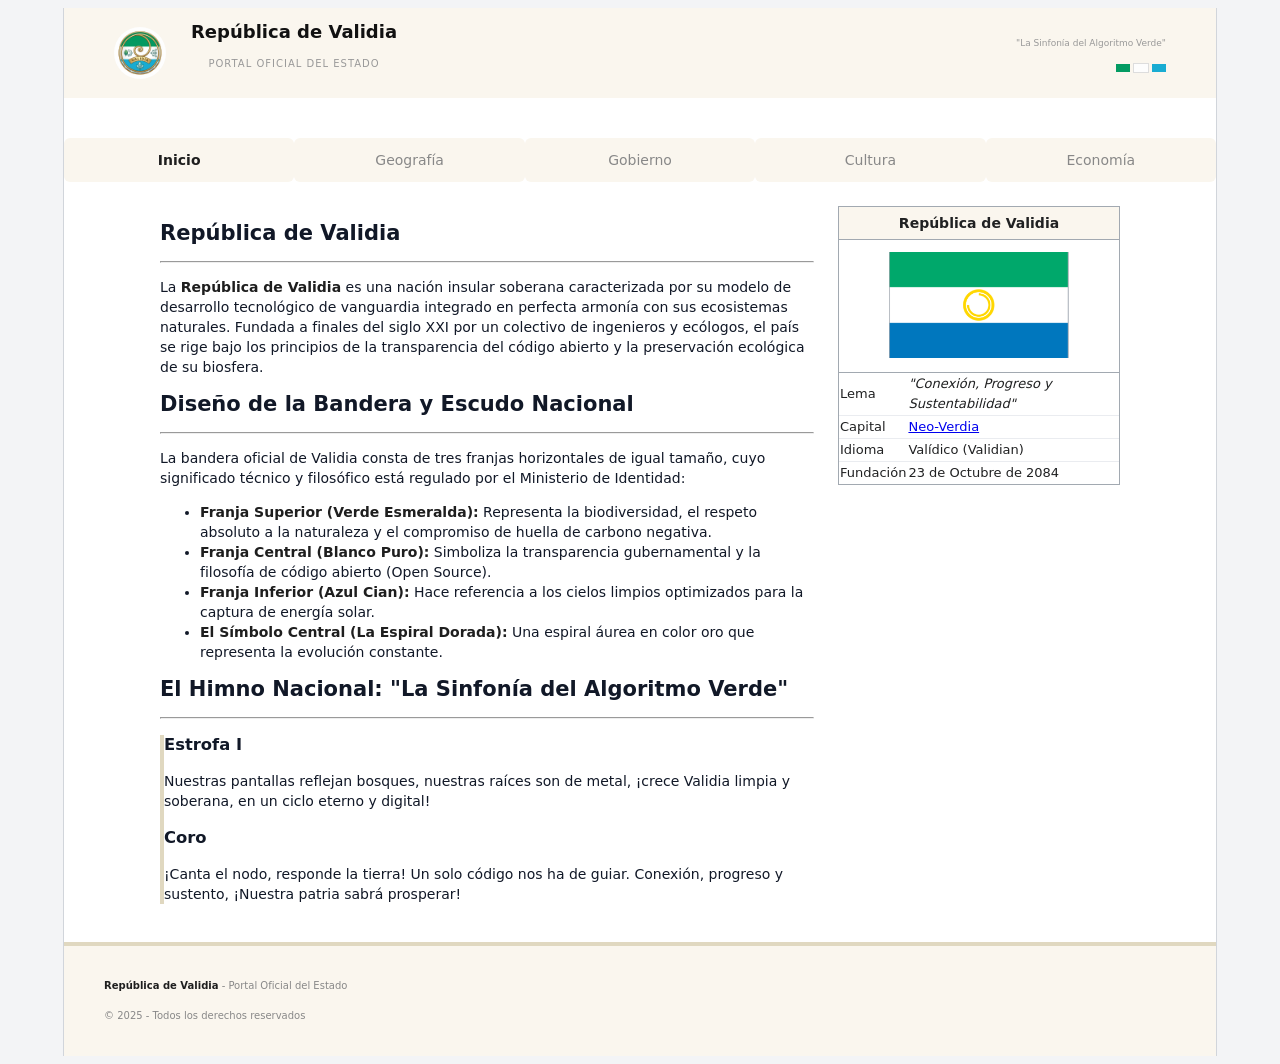
==== index.html @ a2f113d9 "fix: infobox styles and layout fixes" ====
<!DOCTYPE html>
<html lang="es">
<head>
    <meta charset="UTF-8">
    <meta name="viewport" content="width=device-width, initial-scale=1.0">
    <link rel="stylesheet" href="styles/styles.css">
    <link rel="stylesheet" href="styles/indexTextContent.css">
    <title>Proyecto: Imaginary Country</title>
</head>

<body>
    <div class="containerMain"> 
        <header class="header">
            <div class="logo">
                <img src="images/validiaCoat.png" alt="Logo de la República de Validia">
            </div>
            <div class="info">
                <h1>República de Validia</h1>
                <p>PORTAL OFICIAL DEL ESTADO</p>
            </div>
            <div class="derecha">
                <span>"La Sinfonía del Algoritmo Verde"</span>
                <div class="bandera">
                    <span></span>
                    <span></span>
                    <span></span>
                </div>
            </div>
        </header>

        <nav class="navBar">
            <a href="index.html" class="item"> <span class="highlight">Inicio</span> </a>
            <a href="geography.html" class="item">Geografía</a>
            <a href="gov.html" class="item">Gobierno</a>
            <a href="culture.html" class="item">Cultura</a>
            <a href="economy.html" class="item">Economía</a>
        </nav>

    <main class="pagina">
        <article class="articulo">
            <div>
                <h1>República de Validia</h1>
            </div>
            <hr>
            <p>
                La <span class="highlight">República de Validia</span> es una nación insular soberana caracterizada por su modelo de desarrollo tecnológico de vanguardia integrado en perfecta armonía con sus ecosistemas naturales. Fundada a finales del siglo XXI por un colectivo de ingenieros y ecólogos, el país se rige bajo los principios de la transparencia del código abierto y la preservación ecológica de su biosfera.
            </p>
            <h2>Diseño de la Bandera y Escudo Nacional</h2>
            <hr>
            <p>
                La bandera oficial de Validia consta de tres franjas horizontales de igual tamaño, cuyo significado técnico y filosófico está regulado por el Ministerio de Identidad:
            </p>
            <ul>
                <li>
                    <span class="highlight">Franja Superior (Verde Esmeralda):</span> Representa la biodiversidad, el respeto absoluto a la naturaleza y el compromiso de huella de carbono negativa.
                </li>
                <li>
                    <span class="highlight">Franja Central (Blanco Puro):</span> Simboliza la transparencia gubernamental y la filosofía de código abierto (Open Source).
                </li>
                <li>
                    <span class="highlight">Franja Inferior (Azul Cian):</span> Hace referencia a los cielos limpios optimizados para la captura de energía solar.
                </li>
                <li>
                    <span class="highlight">El Símbolo Central (La Espiral Dorada):</span> Una espiral áurea en color oro que representa la evolución constante.
                </li>
            </ul>
            <h2>
                El Himno Nacional: "La Sinfonía del Algoritmo Verde"
            </h2>
            <hr>
            <div class="nationalAnthem">
                <h3>Estrofa I</h3>
                <p>
                    Nuestras pantallas reflejan bosques, nuestras raíces son de metal,
                    ¡crece Validia limpia y soberana, en un ciclo eterno y digital!
                </p>
                <h3>Coro</h3>
                <p>
                    ¡Canta el nodo, responde la tierra! Un solo código nos ha de guiar.
                    Conexión, progreso y sustento, ¡Nuestra patria sabrá prosperar!
                </p>
            </div>
        </article>

    <aside class="infobox">
        <div class="infoboxTitle">República de Validia</div>
        <div class="infoboxImage">
            <div class="infoboxMainImageContainer">
                <img src="images/validiaFlag.png" alt="Bandera de Validia">
            </div>
        </div>
        <table class="infoboxTable">
            <tr>
                <td class="infoboxTag">Lema</td>
                <td class="infoboxValue"><em>"Conexión, Progreso y Sustentabilidad"</em></td>
                </tr>
            <tr>
                <td class="infoboxTag">Capital</td>
                <td class="infoboxValue"><a href="#" class="infobox_enlace">Neo-Verdia</a></td>
            </tr>
            <tr>
                <td class="infoboxTag">Idioma</td>
                <td class="infoboxValue">Valídico (Validian)</td>
            </tr>
            <tr>
                <td class="infoboxTag">Fundación</td>
                <td class="infoboxValue">23 de Octubre de 2084</td>
            </tr>
        </table>
    </aside>

    </main>

    <footer>
            <p>
                <span class="highlight">República de Validia</span> - Portal Oficial del Estado
            </p>
            <p>
                &copy; 2025 - Todos los derechos reservados
            </p>
    </footer>
    </div>
    
</body>
</html>
---- styles/styles.css ----
header {
    text-align: center;
    margin-bottom: 40px;
}

body {
    background-color: #f3f4f6;   
    color: #111827;               
    font-family: ui-sans-serif, system-ui, sans-serif; 
    font-size: 0.875rem;          
    line-height: 1.25rem;
    -webkit-font-smoothing: antialiased;
    -moz-osx-font-smoothing: grayscale;
}

.containerMain {
  max-width: 72rem;             /* max-w-6xl → 1152px */
  margin-left: auto;            /* mx-auto */
  margin-right: auto;
  background-color: #ffffff;    /* bg-white */
  min-height: 100vh;            /* min-h-screen */
  border-left: 1px solid #d1d5db;  /* border-x border-gray-300 */
  border-right: 1px solid #d1d5db;
  display: flex;                /* flex */
  flex-direction: column;       /* flex-col (por defecto en móvil) */
}

/* flex-row → a partir de 768px, dirección horizontal */
@media (min-width: 768px) {
  .container-main {
    flex-direction: row;
  }
}

.header {
    height: 90px;
    background: #FAF6EE;
    display: flex;
    align-items: center;
    padding: 0 50px;
    box-sizing: border-box;
}


/* círculo del logo */
.logo {

    width: 52px;
    height: 52px;
    border-radius: 50%;
    overflow: hidden;
    margin-right: 25px;

}

.logo img {
    width: 100%;
    height: 100%;
    object-fit: cover;
}

.info h1 {

    margin: 0;
    font-size: 18px;
    color: #111;
    font-weight: bold;
}

.info p {

    margin-top: 12px;
    font-size: 10px;
    color: #999;
    letter-spacing: 1px;

}


.derecha {

    margin-left: auto;
    display: flex;
    flex-direction: column;
    align-items: flex-end;
    gap: 10px;

}


.derecha span {

    font-size: 9px;
    color: #999;

}

.bandera {

    display: flex;
    gap: 3px;
    align-items: center;

}


.bandera span {

    width: 14px;
    height: 8px;
    display: block;

}


/* Verde */
.bandera span:nth-child(1) {

    background: #039b62;

}


/* Blanco */
.bandera span:nth-child(2) {

    background: #fdfdfd;
    border: 1px solid #ddd;

}



.bandera span:nth-child(3) {
    background: #19acd2;
}

.navBar {
    display: flex;
    justify-content: space-between;
    align-items: center;
}

.item{
    flex: 1;
    text-align: center;
    padding: 12px 0;
    background-color: #FAF6EE;
    color: #888888;
    text-decoration: none;
    border-radius: 6px;
    transition: all 0.25s ease;
}

.item:hover {
    background-color: rgb(215, 216, 216);
    transform: translateY(-7px);
    text-decoration: underline;
    text-decoration-color: rgb(179, 213, 235);
}

footer {
    background-color: #FAF6EE;
    font-family: var(--font-family);
    font-size: 10px;
    color: #888888;
    padding: 20px 40px;
    border-top: 4px solid #E0D8C0;
}

.highlight {
    font-weight: bold;
    color: #1E1E1E;
}

.articulo {
  flex: 1;
  min-width: 0;
}


.pagina {
  display: flex;
  flex-direction: row;
  align-items: flex-start; 
  gap: 24px;
  max-width: 960px; 
  margin: 24px auto;
  padding: 0 16px;
}

.infoboxMainImageContainer {
  width: 180px;
  height: 108px;
  display: flex;
  flex-direction: column;  
}

.infobox {
  width: 280px;
  flex-shrink: 0;
  border: 1px solid #a2a9b1;
  background-color: #ffffff;
  font-size: 13px;
  color: #202122;
  align-self: flex-start;
}
 
.infoboxTitle {
  background-color: #FAF6EE;
  text-align: center;
  font-weight: bold;
  font-size: 14px;
  padding: 6px 8px;
  border-bottom: 1px solid #a2a9b1;
}
 
.infoboxImage {
  display: flex;
  justify-content: center;  
  padding: 12px 0;
  border-bottom: 1px solid #a2a9b1;
}

.infoboxTable {
  width: 100%;
  border-collapse: collapse;
}
 
.infoboxTable tr {
  border-bottom: 1px solid #eaecf0;
}
 
.infoboxTable tr:last-child {
  border-bottom: none;
}
---- styles/indexTextContent.css ----
.nationalAnthem{
    border-left: 4px solid #E0D8C0;
}
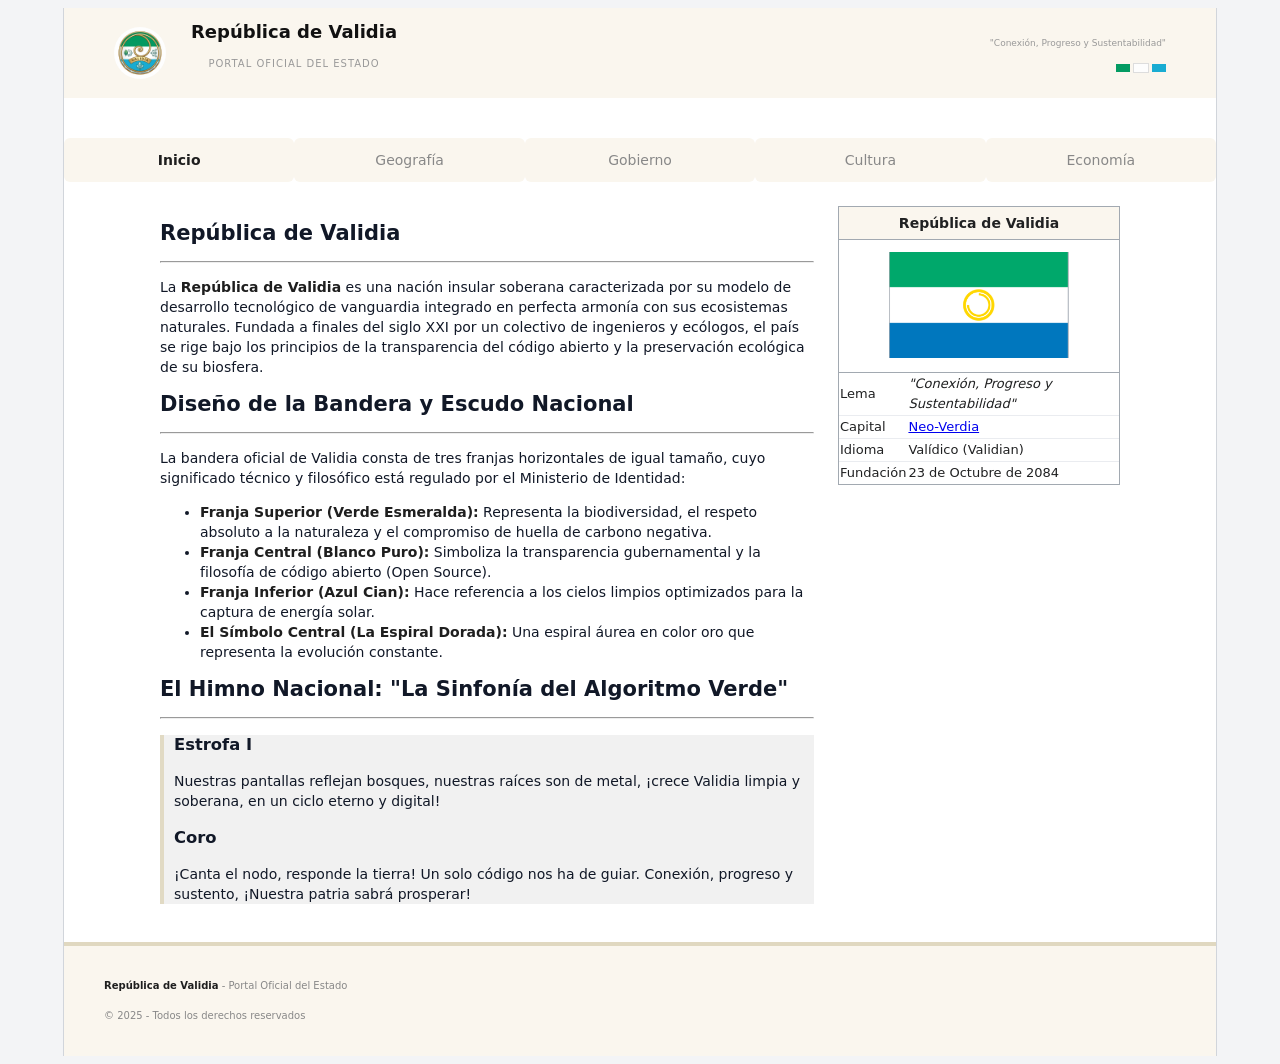
==== commit d3f63f94: "fix: text inheader and styles for indexTextContent.css" ====
--- a/index.html
+++ b/index.html
@@ -19,7 +19,7 @@
                 <p>PORTAL OFICIAL DEL ESTADO</p>
             </div>
             <div class="derecha">
-                <span>"La Sinfonía del Algoritmo Verde"</span>
+                <span>"Conexión, Progreso y Sustentabilidad"</span>
                 <div class="bandera">
                     <span></span>
                     <span></span>
--- a/styles/styles.css
+++ b/styles/styles.css
@@ -178,7 +178,6 @@
   min-width: 0;
 }
 
-
 .pagina {
   display: flex;
   flex-direction: row;
--- a/styles/indexTextContent.css
+++ b/styles/indexTextContent.css
@@ -1,3 +1,5 @@
 .nationalAnthem{
-    border-left: 4px solid #E0D8C0;
+    border-left: 4px solid #e0d8c0eb;
+    padding-left: 10px;
+    background-color: #d4d4d353;
 }
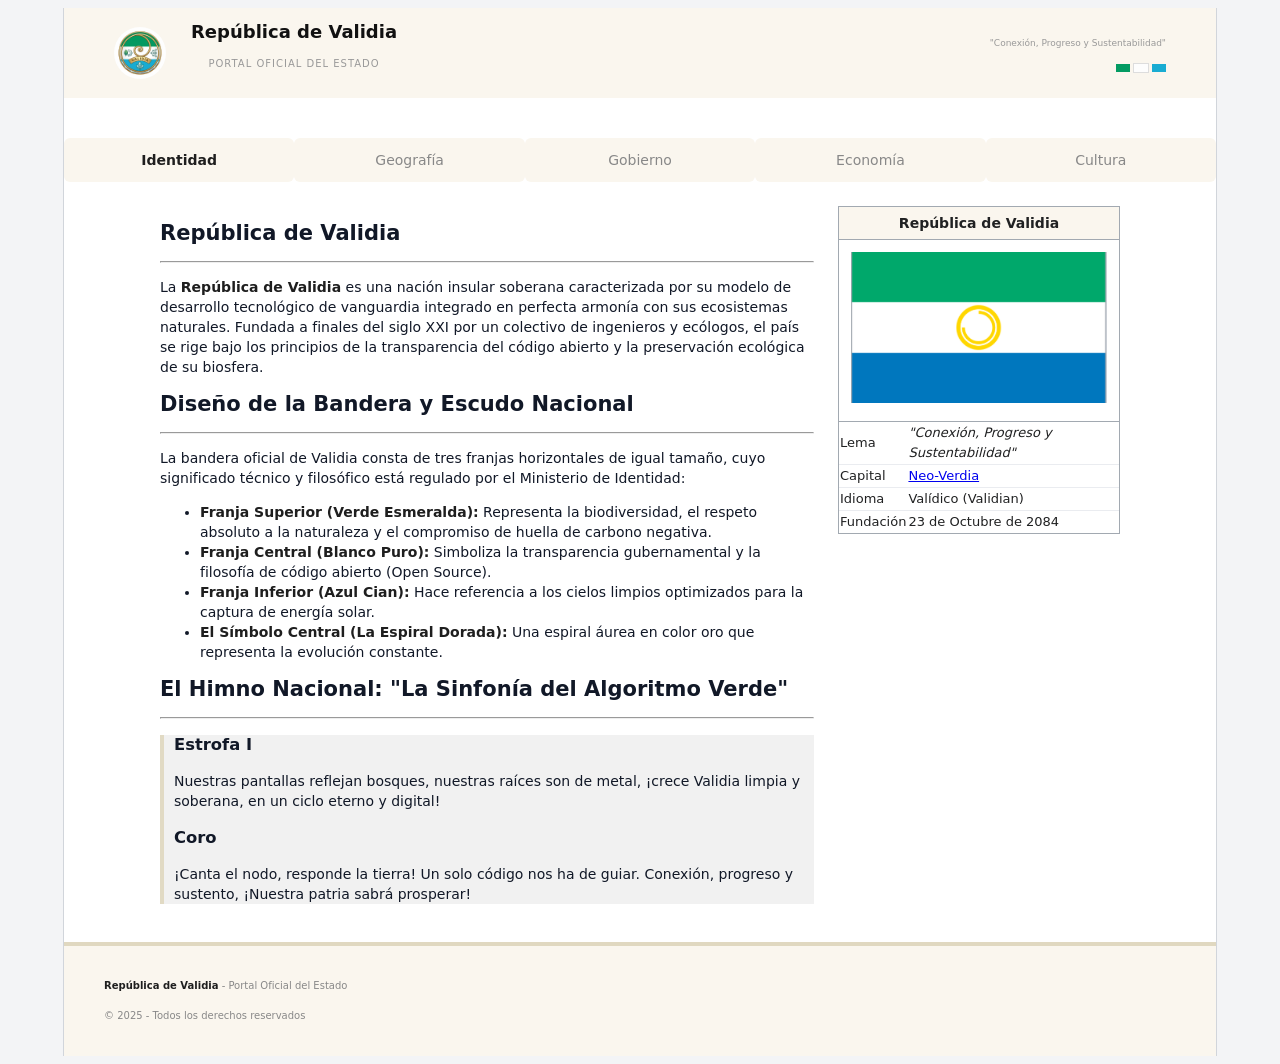
==== commit 625e7823: "fix: change nav menu order. Added "nivel tecnológico" on economy.html" ====
--- a/index.html
+++ b/index.html
@@ -4,7 +4,7 @@
     <meta charset="UTF-8">
     <meta name="viewport" content="width=device-width, initial-scale=1.0">
     <link rel="stylesheet" href="styles/styles.css">
-    <link rel="stylesheet" href="styles/indexTextContent.css">
+    <link rel="stylesheet" href="styles/index.css">
     <title>Proyecto: Imaginary Country</title>
 </head>
 
@@ -29,11 +29,11 @@
         </header>
 
         <nav class="navBar">
-            <a href="index.html" class="item"> <span class="highlight">Inicio</span> </a>
+            <a href="index.html" class="item"> <span class="highlight">Identidad</span> </a>
             <a href="geography.html" class="item">Geografía</a>
             <a href="gov.html" class="item">Gobierno</a>
-            <a href="culture.html" class="item">Cultura</a>
             <a href="economy.html" class="item">Economía</a>
+            <a href="culture.html" class="item">Cultura</a>        
         </nav>
 
     <main class="pagina">
--- a/styles/styles.css
+++ b/styles/styles.css
@@ -189,10 +189,16 @@
 }
 
 .infoboxMainImageContainer {
-  width: 180px;
-  height: 108px;
-  display: flex;
-  flex-direction: column;  
+  width: 100%;
+  height: auto; 
+  padding: 0 12px;
+  box-sizing: border-box;
+}
+
+.infoboxMainImageContainer img {
+    width: 100%;
+    height: auto;
+    object-fit: contain;
 }
 
 .infobox {
@@ -232,4 +238,10 @@
  
 .infoboxTable tr:last-child {
   border-bottom: none;
+}
+
+.typicalDish {
+    display: block;
+    margin: 25px auto;
+    max-width: 320px;
 }
--- a/styles/index.css
+++ b/styles/index.css
@@ -0,0 +1,5 @@
+.nationalAnthem{
+    border-left: 4px solid #e0d8c0eb;
+    padding-left: 10px;
+    background-color: #d4d4d353;
+}
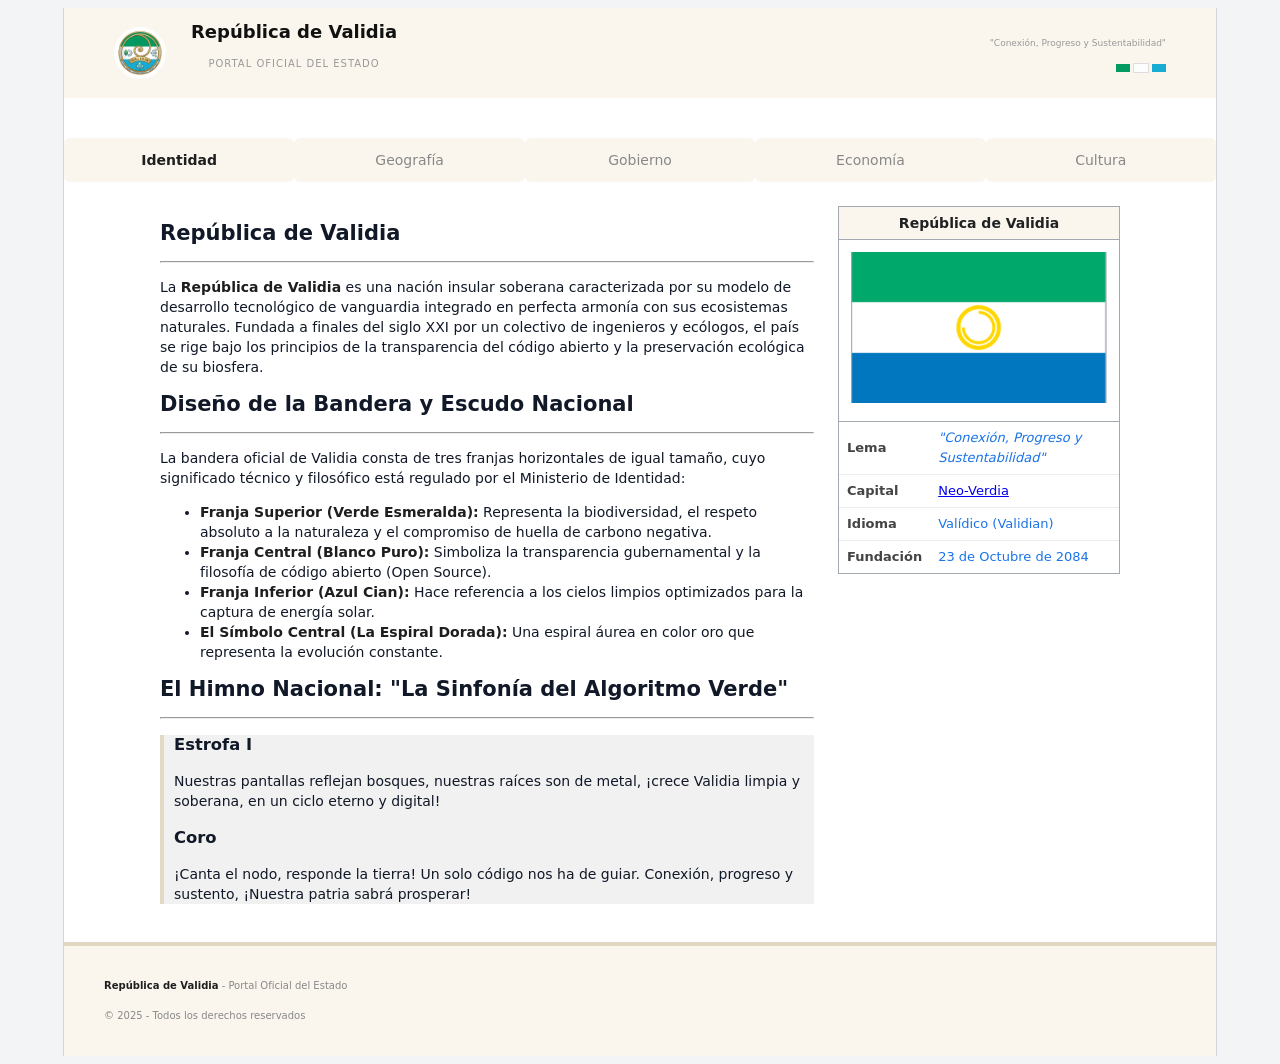
==== commit ce676035: "fix: add infoboxValue and infoboxTag to styles.css" ====
--- a/index.html
+++ b/index.html
@@ -103,10 +103,13 @@
                 <td class="infoboxValue">Valídico (Validian)</td>
             </tr>
             <tr>
-                <td class="infoboxTag">Fundación</td>
-                <td class="infoboxValue">23 de Octubre de 2084</td>
+                <td class="infoboxTag">Fundación </td>
+                <td class="infoboxValue"> 23 de Octubre de 2084</td>
             </tr>
+            
         </table>
+        
+
     </aside>
 
     </main>
--- a/styles/styles.css
+++ b/styles/styles.css
@@ -240,6 +240,18 @@
   border-bottom: none;
 }
 
+.infoboxTag {
+    padding: 6px 8px;
+    font-weight: bold;
+    color: #444;
+    white-space: nowrap;
+}
+
+.infoboxValue {
+    padding: 6px 8px;
+    color: #1a73e8;
+}
+
 .typicalDish {
     display: block;
     margin: 25px auto;
--- a/styles/index.css
+++ b/styles/index.css
@@ -3,3 +3,4 @@
     padding-left: 10px;
     background-color: #d4d4d353;
 }
+
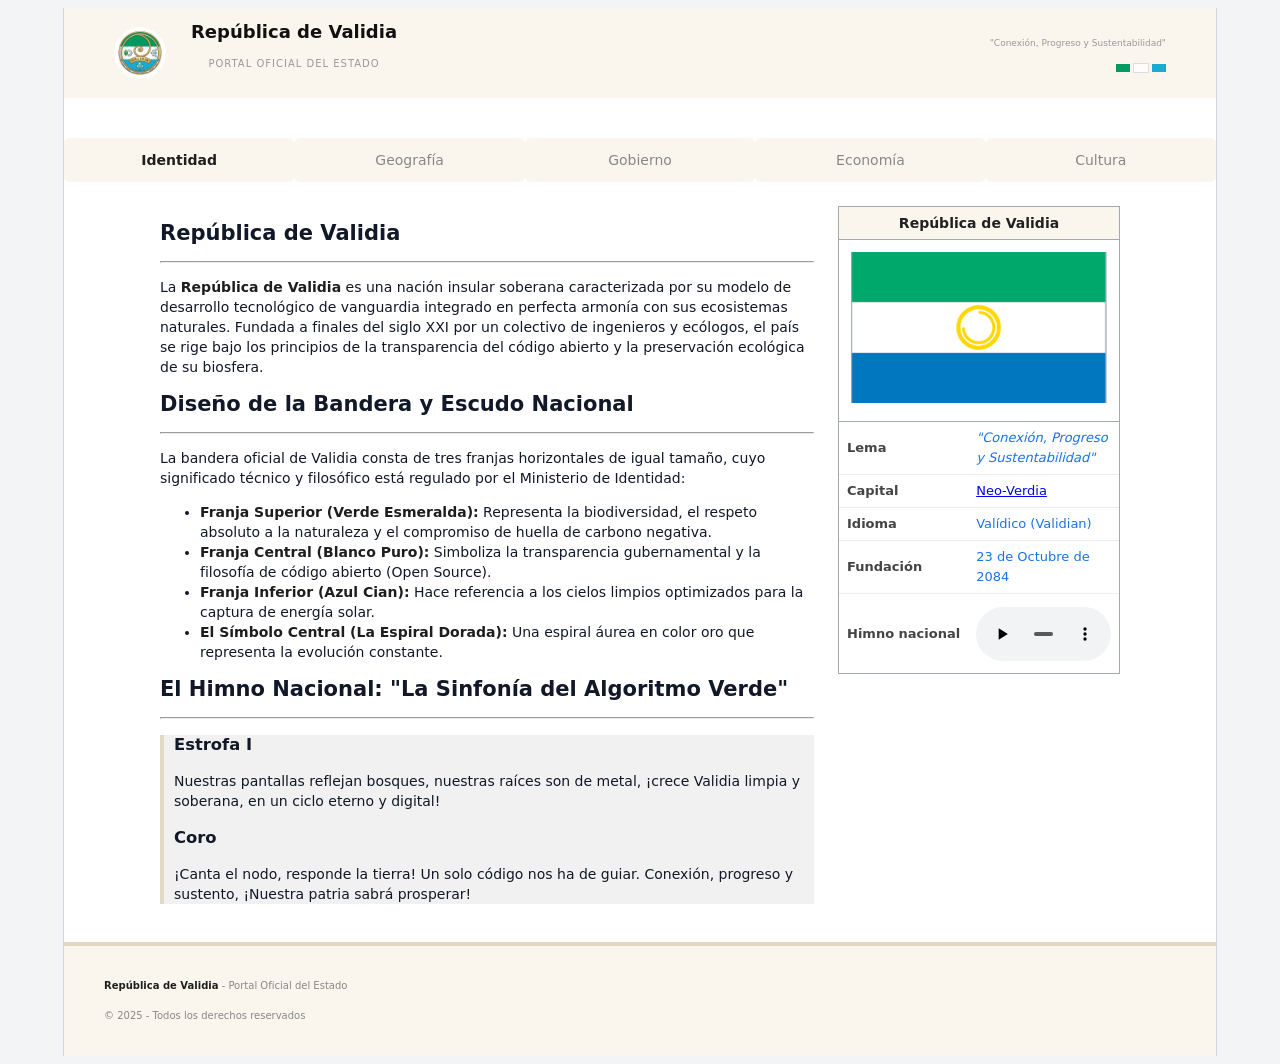
==== commit c617c9ae: "feature: add sound media player with anthem on index" ====
--- a/index.html
+++ b/index.html
@@ -106,7 +106,15 @@
                 <td class="infoboxTag">Fundación </td>
                 <td class="infoboxValue"> 23 de Octubre de 2084</td>
             </tr>
-            
+            <tr>
+                <td class="infoboxTag">Himno nacional</td>
+                <td class="infoboxValue">
+                    <audio controls src="sounds/anthem.mp3">
+                        Tu navegador no soporta el elemento de audio.
+                    </audio>
+                </td>
+            </tr>
+
         </table>
         
 
--- a/styles/styles.css
+++ b/styles/styles.css
@@ -252,6 +252,13 @@
     color: #1a73e8;
 }
 
+audio {
+    width: 100%;
+    max-width: 240px;
+    max-height: 100px;
+    margin-top: 7px;
+}
+
 .typicalDish {
     display: block;
     margin: 25px auto;
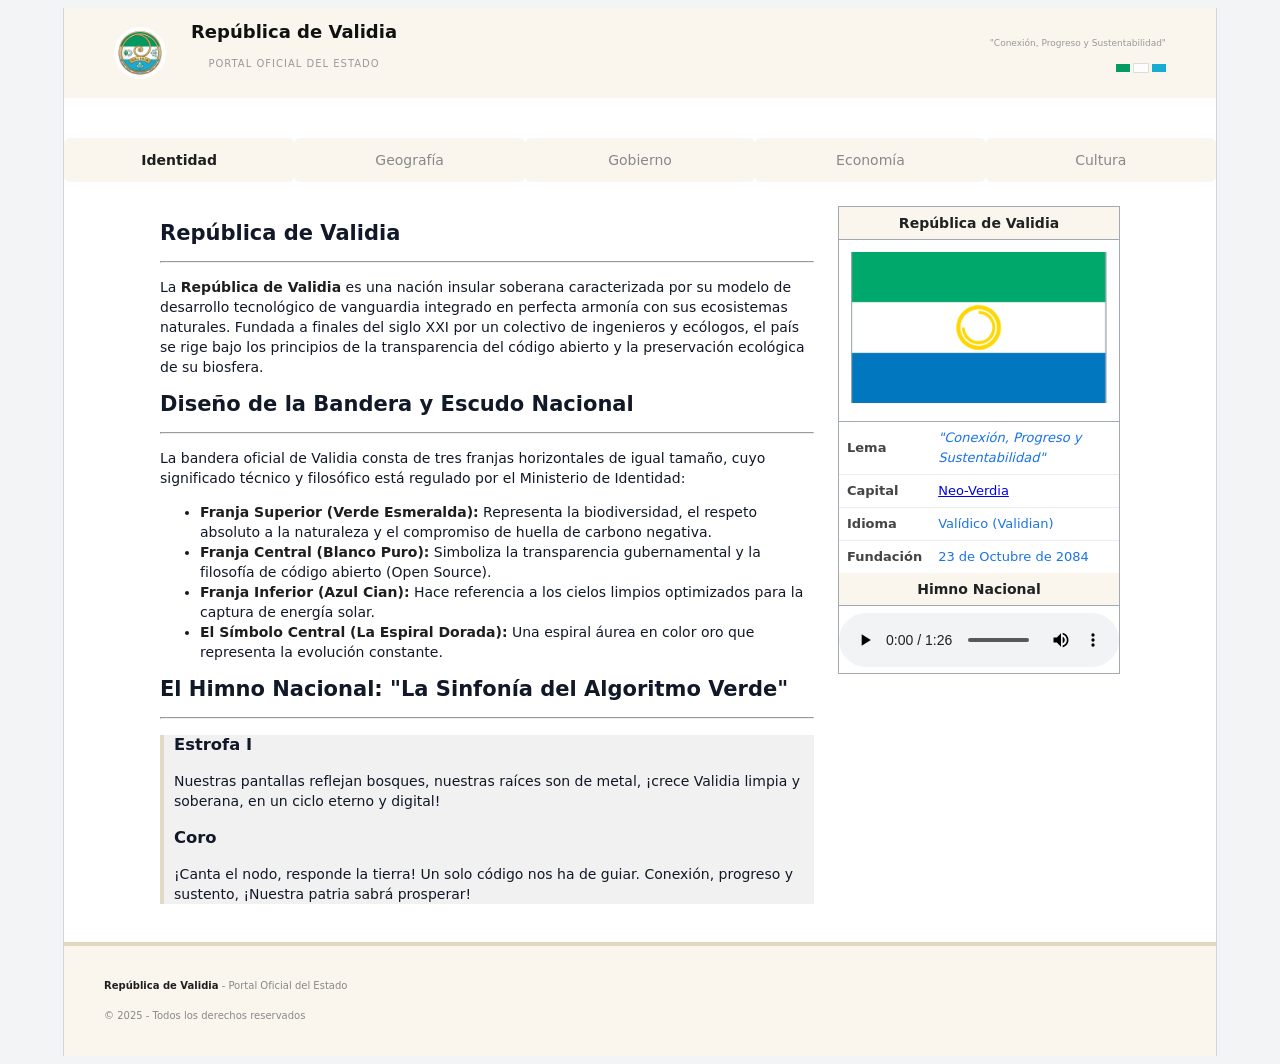
==== commit a04b0739: "fix: changed anthem audio media player styles/position/title" ====
--- a/index.html
+++ b/index.html
@@ -106,16 +106,15 @@
                 <td class="infoboxTag">Fundación </td>
                 <td class="infoboxValue"> 23 de Octubre de 2084</td>
             </tr>
-            <tr>
-                <td class="infoboxTag">Himno nacional</td>
-                <td class="infoboxValue">
-                    <audio controls src="sounds/anthem.mp3">
-                        Tu navegador no soporta el elemento de audio.
-                    </audio>
-                </td>
-            </tr>
+        </table>
+        
+        <div class="infoboxTitle">Himno Nacional</div>
 
-        </table>
+        <div>
+            <audio controls src="sounds/anthem.mp3">
+                Tu navegador no soporta el elemento de audio.
+            </audio>
+        </div>
         
 
     </aside>
--- a/styles/styles.css
+++ b/styles/styles.css
@@ -254,8 +254,6 @@
 
 audio {
     width: 100%;
-    max-width: 240px;
-    max-height: 100px;
     margin-top: 7px;
 }
 
